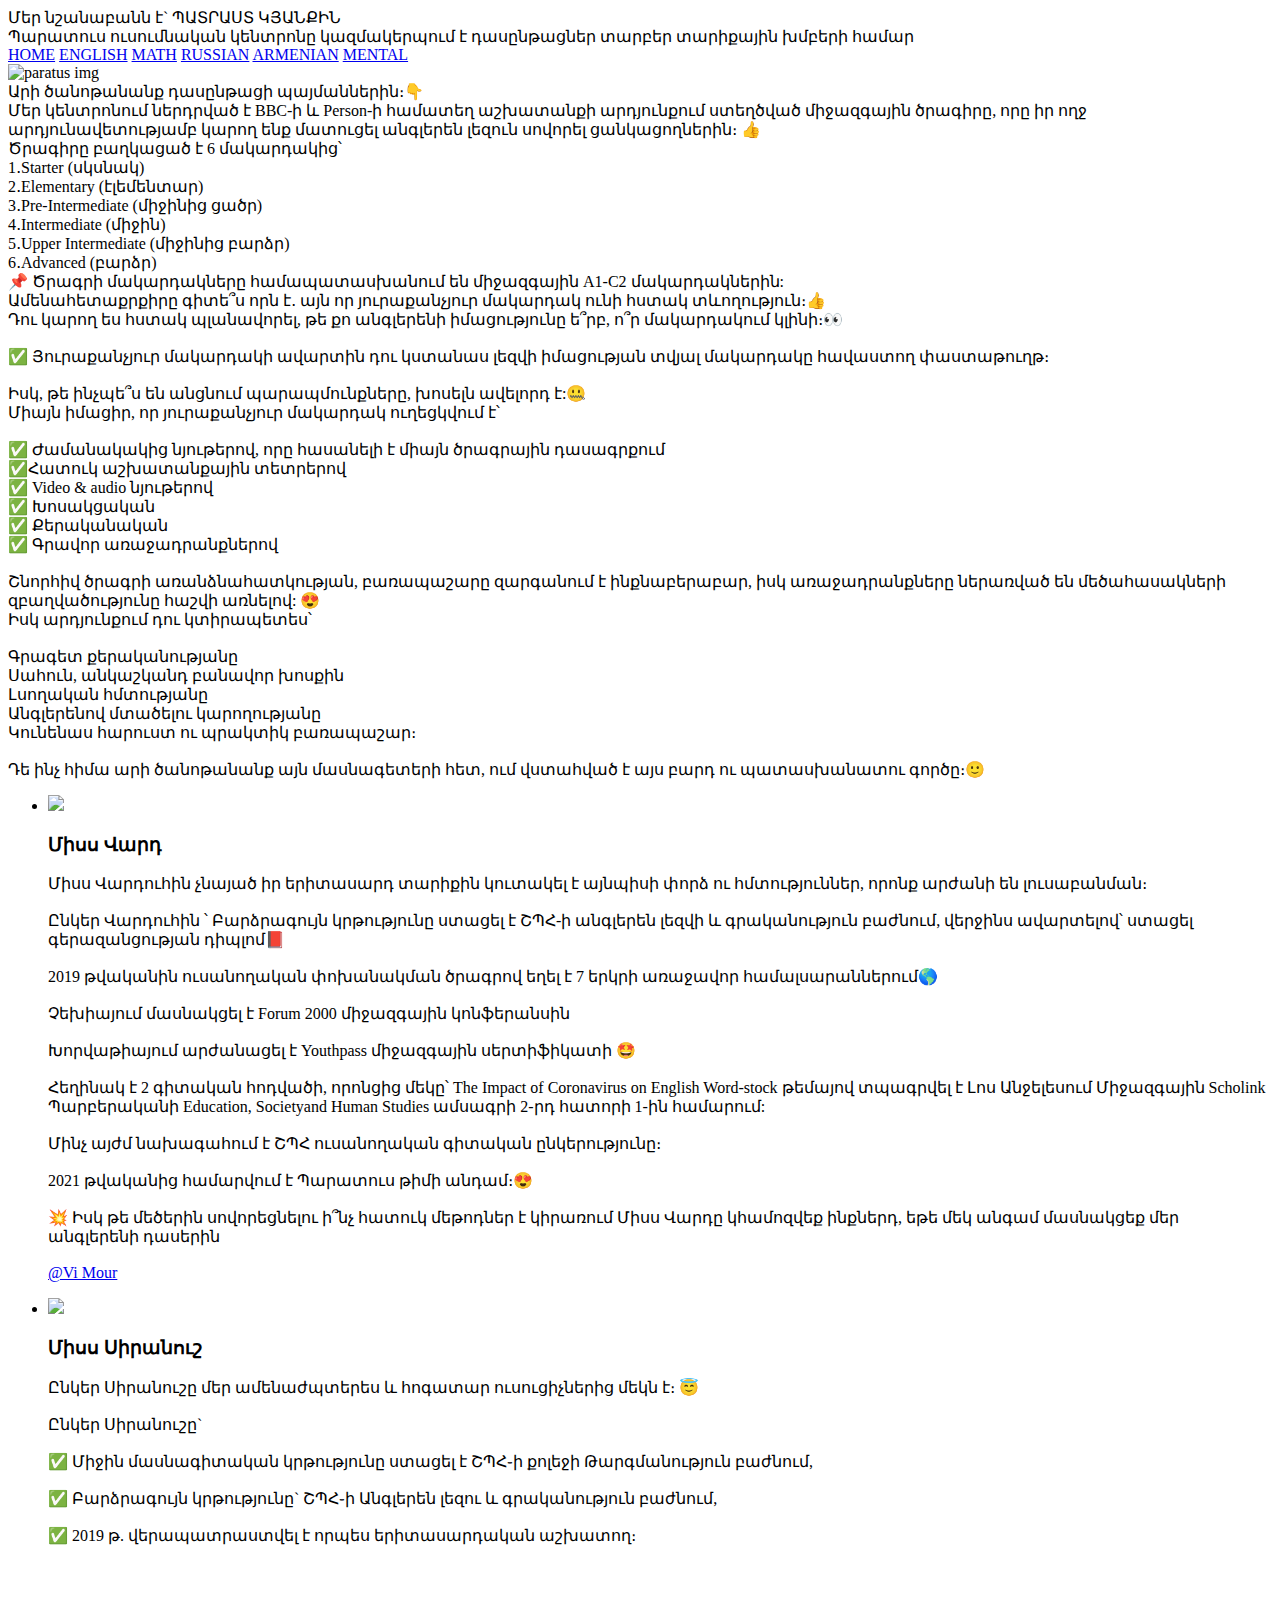
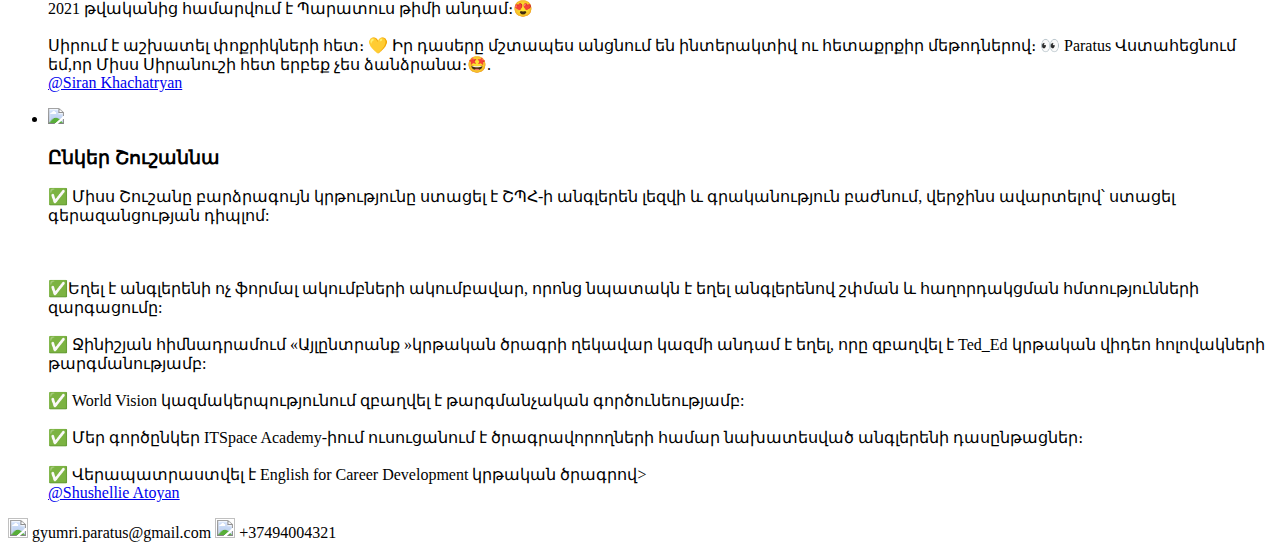
==== english/index.html @ d5afbdf9 "Update index.html" ====
<!DOCTYPE html>
<html lang="en">

<head>
    <meta charset="UTF-8">
    <meta http-equiv="X-UA-Compatible" content="IE=edge">
    <meta name="viewport" content="width=device-width, initial-scale=1.0">
    <title>Paratus English</title>
    <link rel="stylesheet" href="style.css">
    <link rel="icon" href="IMG/paratus.png">
    <link rel="stylesheet" href="https://pro.fontawesome.com/releases/v5.10.0/css/all.css"
        integrity="sha384-AYmEC3Yw5cVb3ZcuHtOA93w35dYTsvhLPVnYs9eStHfGJvOvKxVfELGroGkvsg+p" crossorigin="anonymous" />
    <meta name="viewport" content="width=device-width, initial-scale=1">
</head>

<body>
    <div class="containner">
        
        <div class="main">
        <div class="nav">
         
               <span class="first">Մեր նշանաբանն է` ՊԱՏՐԱՍՏ ԿՅԱՆՔԻՆ</span><br>
               <span class="first">Պարատուս ուսումնական կենտրոնը կազմակերպում է դասընթացներ տարբեր տարիքային խմբերի համար</span>
                  
          
               <div class="objects">
                <a href="https://paratus-gyumri.github.io/" class="hrefs">HOME</a>
                <a href="https://paratus-gyumri.github.io/english/index.html" class="hrefs1">ENGLISH</a>
                <a href="https://paratus-gyumri.github.io/math/index.html" class="hrefs">MATH</a>
                <a href="https://paratus-gyumri.github.io/russian/index.html" class="hrefs">RUSSIAN</a>
                <a href="https://paratus-gyumri.github.io/armenian/index.html" class="hrefs">ARMENIAN</a>
                <a href="https://paratus-gyumri.github.io/mental/index.html" class="hrefs">MENTAL</a>
               </div>
               <img class="imgp" src="IMG/paratus-removebg-preview.png  " alt="paratus img" width="150px" height="150px">
                   
        </div></div>
<div class="dasyntaci_payamanner">
        <span class="dasyntac">Արի ծանոթանանք դասընթացի պայմաններին։👇<br>
                    Մեր կենտրոնում ներդրված է BBC-ի և Person-ի համատեղ աշխատանքի արդյունքում ստեղծված միջազգային  ծրագիրը, որը  իր  ողջ արդյունավետությամբ կարող ենք մատուցել անգլերեն լեզուն սովորել ցանկացողներին։ 👍<br>
                    Ծրագիրը բաղկացած է  6 մակարդակից՝<br>
                    1․Starter (սկսնակ)<br>
                    2․Elementary (էլեմենտար)<br>
                    3․Pre-Intermediate (միջինից ցածր)<br>
                    4․Intermediate  (միջին)<br>
                    5․Upper Intermediate (միջինից բարձր) <br>
                    6․Advanced (բարձր)<br>
                    📌 Ծրագրի մակարդակները  համապատասխանում  են միջազգային A1-C2 մակարդակներին:<br>
                    Ամենահետաքրքիրը գիտե՞ս որն է․ այն որ յուրաքանչյուր մակարդակ ունի հստակ  տևողություն։👍<br>
                    Դու կարող ես հստակ պլանավորել, թե քո անգլերենի իմացությունը ե՞րբ, ո՞ր մակարդակում կլինի։👀<br><br>
                    
                    ✅ Յուրաքանչյուր մակարդակի ավարտին դու կստանաս լեզվի իմացության տվյալ մակարդակը հավաստող փաստաթուղթ։<br><br>
                    Իսկ, թե ինչպե՞ս են անցնում  պարապմունքները, խոսելն ավելորդ է:🤐<br>
                    Միայն իմացիր, որ յուրաքանչյուր մակարդակ  ուղեցկվում է՝ <br><br>
                    
                    ✅ Ժամանակակից նյութերով, որը հասանելի է միայն ծրագրային դասագրքում<br>
                    ✅Հատուկ աշխատանքային տետրերով<br>
                    ✅ Video & audio նյութերով <br>
                    ✅ Խոսակցական <br>
                    ✅ Քերականական <br>
                    ✅ Գրավոր առաջադրանքներով<br><br>
                    Շնորհիվ ծրագրի առանձնահատկության, բառապաշարը  զարգանում է ինքնաբերաբար, իսկ առաջադրանքները ներառված են մեծահասակների զբաղվածությունը հաշվի առնելով: 😍<br>
                    Իսկ արդյունքում դու կտիրապետես՝<br><br>
                    
                    Գրագետ քերականությանը<br>
                    Սահուն, անկաշկանդ բանավոր խոսքին<br>
                    Լսողական հմտությանը<br>
                    Անգլերենով մտածելու կարողությանը<br>
                    Կունենաս հարուստ ու պրակտիկ բառապաշար։<br><br>

                    Դե ինչ հիմա  արի ծանոթանանք այն մասնագետերի հետ, ում վստահված է այս բարդ ու պատասխանատու գործը։🙂
                </span></div>
    <ul class="team">
        <li class="member co-funder">
            <div class="thumb"><img src="https://scontent.xx.fbcdn.net/v/t1.15752-9/249481009_598930254784530_2491373940085546173_n.jpg?stp=dst-jpg_s403x403&_nc_cat=104&ccb=1-7&_nc_sid=aee45a&_nc_ohc=xCcYP4nRC3AAX9Hw6ps&_nc_ad=z-m&_nc_cid=0&_nc_ht=scontent.xx&oh=03_AdSMAUtoLyo241h4gtSD3UEWc2rHXOjrMedvFL8CtHyovA&oe=637E9590"></div>
            <div class="description">
                
                <h3>Միսս Վարդ</h3>
                <p class="ps">Միսս Վարդուհին չնայած իր երիտասարդ տարիքին կուտակել է այնպիսի փորձ ու հմտություններ, որոնք արժանի են լուսաբանման։<br><br>
                    Ընկեր Վարդուհին ՝ 
                    Բարձրագույն կրթությունը ստացել է ՇՊՀ-ի անգլերեն լեզվի և գրականություն բաժնում, վերջինս ավարտելով՝ ստացել  գերազանցության դիպլոմ📕<br><br>
                    
                    2019 թվականին ուսանողական փոխանակման ծրագրով եղել է 7 երկրի առաջավոր համալսարաններում🌎<br><br>
                    
                    Չեխիայում մասնակցել է Forum 2000 միջազգային կոնֆերանսին<br><br>
                    
                    Խորվաթիայում արժանացել է Youthpass միջազգային սերտիֆիկատի 🤩<br><br>
                    
                    Հեղինակ է 2 գիտական հոդվածի, որոնցից մեկը՝ The Impact of Coronavirus on English Word-stock թեմայով տպագրվել է Լոս Անջելեսում Միջազգային Scholink Պարբերականի Education, Societyand Human Studies ամսագրի 2-րդ հատորի 1-ին համարում:<br><br>
                   
                    Մինչ այժմ  նախագահում է ՇՊՀ ուսանողական գիտական ընկերությունը։<br><br>

                    2021 թվականից համարվում է Պարատուս թիմի անդամ։😍<br><br>
                    
                    💥 Իսկ թե մեծերին սովորեցնելու ի՞նչ հատուկ մեթոդներ է կիրառում Միսս Վարդը  կհամոզվեք ինքներդ, եթե  մեկ անգամ  մասնակցեք մեր անգլերենի դասերին<br><br><a target="_blank" href="https://www.facebook.com/varduhi.mourazian">@Vi Mour</a></p>
                    
            </div>
        </li>
        <li class="member co-funder">
            <div class="thumb"><img src="https://scontent.xx.fbcdn.net/v/t1.15752-9/271389668_271896545039119_6107512464650035247_n.png?stp=dst-png_p320x320&_nc_cat=109&ccb=1-7&_nc_sid=aee45a&_nc_ohc=v6vCA7-CIjUAX93Fy0N&_nc_ad=z-m&_nc_cid=0&_nc_ht=scontent.xx&oh=03_AdT3unFd5udUZwPFYyc8Lia9wUyDumDj68OF8fJKbwrTtA&oe=637CCDC9"></div>
            <div class="description">
                <h3>Միսս Սիրանուշ</h3>
                <p class="ps">Ընկեր Սիրանուշը մեր ամենաժպտերես և հոգատար ուսուցիչներից մեկն է։ 😇<br><br>
                    Ընկեր Սիրանուշը`<br><br>
                    
                    ✅ Միջին մասնագիտական կրթությունը ստացել է ՇՊՀ֊ի քոլեջի Թարգմանություն բաժնում,<br><br>
                    ✅ Բարձրագույն կրթությունը` ՇՊՀ֊ի Անգլերեն լեզու և գրականություն բաժնում,<br><br>
                    ✅ 2019 թ. վերապատրաստվել է որպես երիտասարդական աշխատող։<br><br><br><br>
                    
                    2021 թվականից համարվում է Պարատուս թիմի անդամ։😍<br><br>
                    Սիրում է աշխատել փոքրիկների հետ։ 💛
                    
                    Իր դասերը մշտապես անցնում են ինտերակտիվ ու հետաքրքիր մեթոդներով։ 👀
                    Paratus
                    Վստահեցնում եմ,որ Միսս Սիրանուշի հետ երբեք չես ձանձրանա։🤩.<br><a href="https://www.facebook.com/S.Khachatryan99">@Siran Khachatryan</a></p>
            </div>
        </li>
        <li class="member">
            <div class="thumb"><img src="IMG/atoyanshush.png"></div>
            <div class="description">
                <h3>Ընկեր Շուշաննա</h3>
                <p class="ps">✅ Միսս Շուշանը բարձրագույն կրթությունը ստացել է
                    ՇՊՀ-ի անգլերեն լեզվի և գրականություն բաժնում,
                    վերջինս ավարտելով՝
                    ստացել գերազանցության դիպլոմ:<br><br><br><br>
                    ✅Եղել է անգլերենի ոչ ֆորմալ ակումբների ակումբավար,
                    որոնց նպատակն է եղել անգլերենով շփման և
                    հաղորդակցման հմտությունների զարգացումը:<br><br>
                    ✅ Ջինիշյան հիմնադրամում «Այլընտրանք »կրթական
                    ծրագրի ղեկավար կազմի անդամ է եղել, որը զբաղվել է
                    Ted_Ed կրթական վիդեո հոլովակների թարգմանությամբ:<br><br>
                    ✅ World Vision կազմակերպությունում զբաղվել
                    է թարգմանչական գործունեությամբ:<br><br>
                    ✅ Մեր գործընկեր ITSpace Academy-իում
                    ուսուցանում է ծրագրավորողների համար նախատեսված
                    անգլերենի դասընթացներ։<br><br>
                    ✅ Վերապատրաստվել է English for Career Development
                    կրթական ծրագրով><br><a href="https://www.facebook.com/shushellie.atoyan">@Shushellie Atoyan</a></p>
            </div>
        </li>
</ul>

</div>
    <div class="down">
        <div class="social">
            <a class="social__icon instagram" target="_blank" href="https://www.instagram.com/paratus.am/">
                <i class="fab fa-instagram"></i>
            </a>
            <a class="social__icon facebook" target="_blank" href="https://www.facebook.com/paratus.am/">
                <i class="fab fa-facebook-f"></i>
            </a>
            <img class="x1b0d499xuo83w1" src="https://static.xx.fbcdn.net/rsrc.php/v3/yE/r/2PIcyqpptfD.png" alt=""
                height="20" width="20">
            <span class="usersel"> gyumri.paratus@gmail.com</span>
            <img class="x1b0d499xuo83w3" src="https://static.xx.fbcdn.net/rsrc.php/v3/yT/r/Dc7-7AgwkwS.png" alt=""
                height="20" width="20">
            <span class="usersel"> +37494004321</span>
        </div>
    </div>
    </div>
</body>

</html>
</body>

</html>
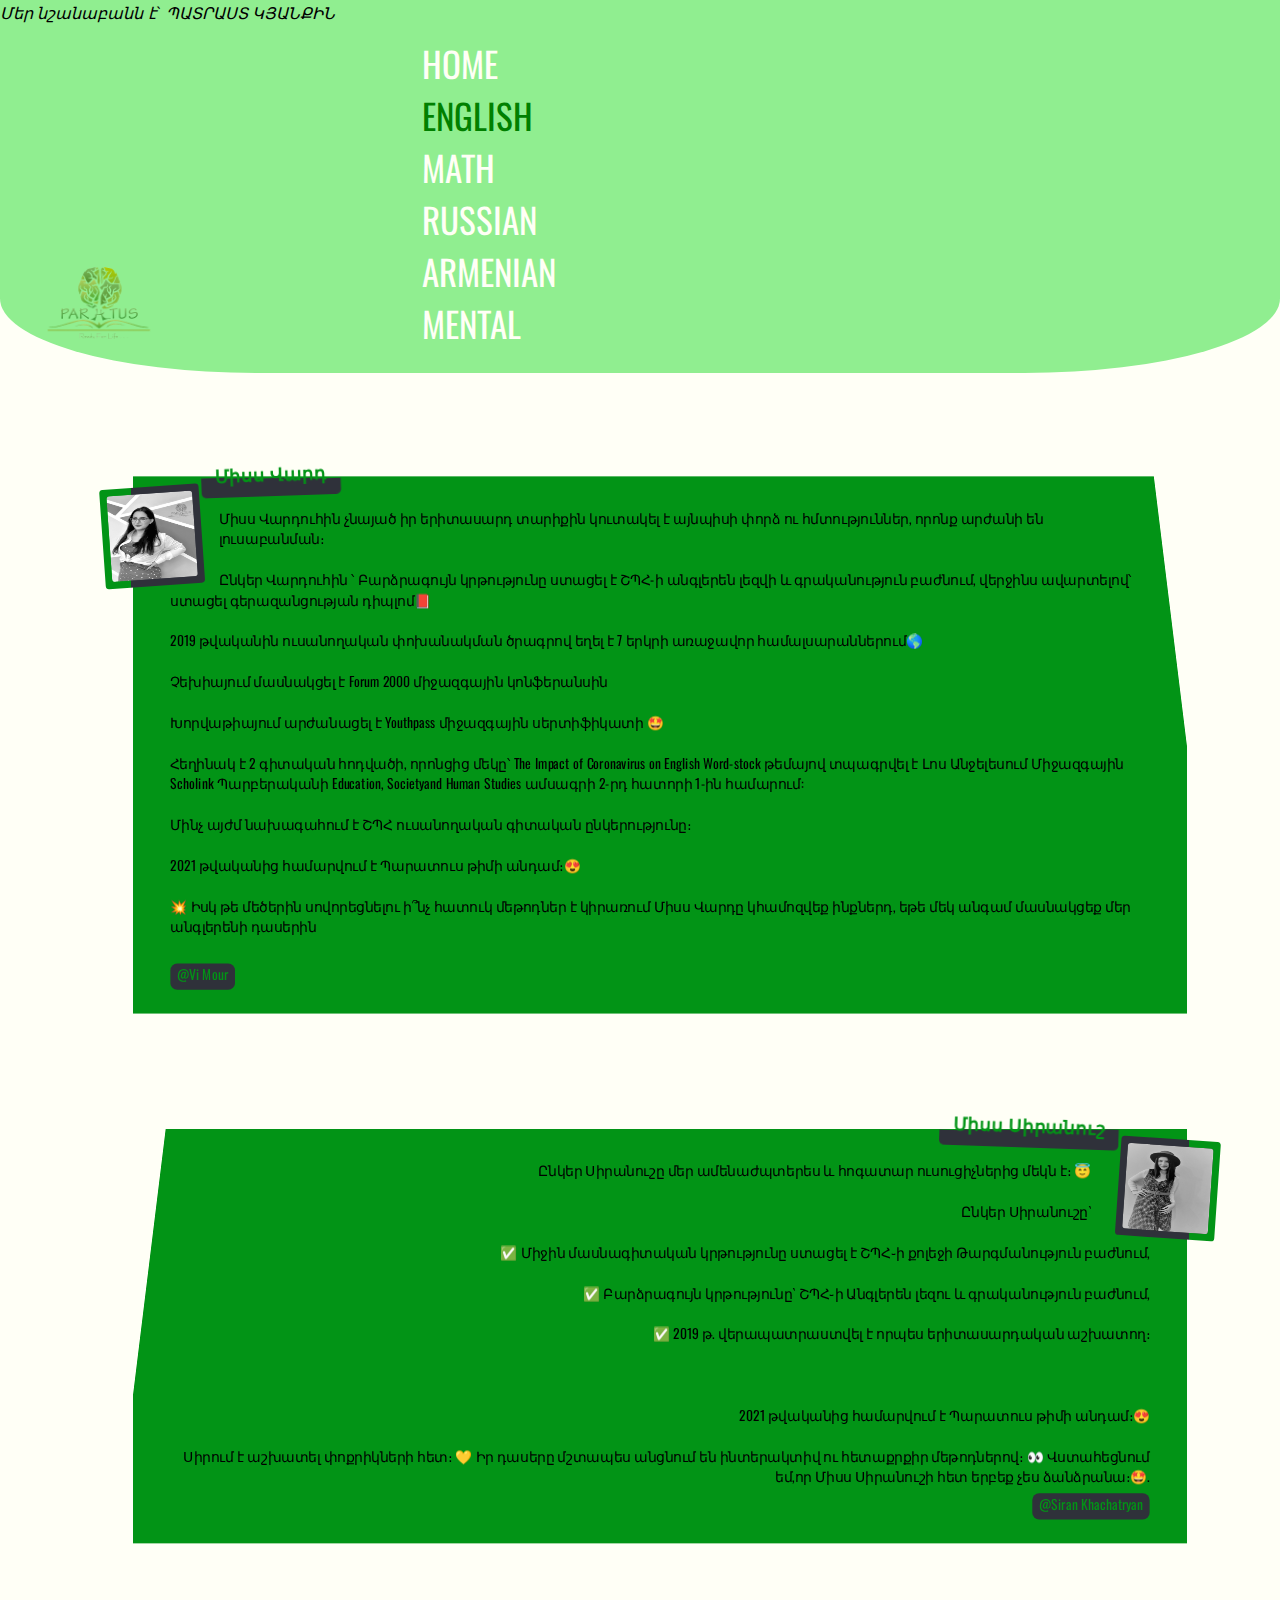
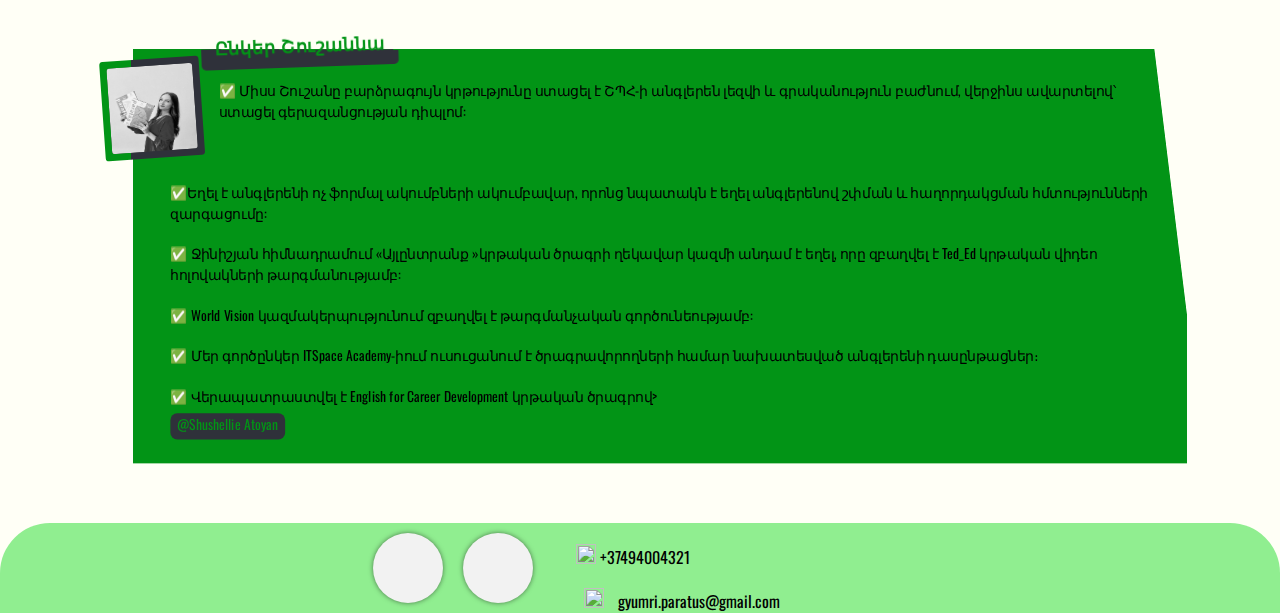
==== commit c0d66d3c: "Add files via upload" ====
--- a/english/index.html
+++ b/english/index.html
@@ -10,6 +10,8 @@
     <link rel="icon" href="IMG/paratus.png">
     <link rel="stylesheet" href="https://pro.fontawesome.com/releases/v5.10.0/css/all.css"
         integrity="sha384-AYmEC3Yw5cVb3ZcuHtOA93w35dYTsvhLPVnYs9eStHfGJvOvKxVfELGroGkvsg+p" crossorigin="anonymous" />
+        <link rel="preconnect" href="https://fonts.googleapis.com"><link rel="preconnect" href="https://fonts.gstatic.com" crossorigin>
+        <link href="https://fonts.googleapis.com/css2?family=Oswald&display=swap" rel="stylesheet">
     <meta name="viewport" content="width=device-width, initial-scale=1">
 </head>
 
@@ -19,59 +21,23 @@
         <div class="main">
         <div class="nav">
          
-               <span class="first">Մեր նշանաբանն է` ՊԱՏՐԱՍՏ ԿՅԱՆՔԻՆ</span><br>
-               <span class="first">Պարատուս ուսումնական կենտրոնը կազմակերպում է դասընթացներ տարբեր տարիքային խմբերի համար</span>
-                  
+            <span class="first1">Մեր նշանաբանն է` ՊԱՏՐԱՍՏ ԿՅԱՆՔԻՆ</span><br>
           
                <div class="objects">
-                <a href="https://paratus-gyumri.github.io/" class="hrefs">HOME</a>
-                <a href="https://paratus-gyumri.github.io/english/index.html" class="hrefs1">ENGLISH</a>
-                <a href="https://paratus-gyumri.github.io/math/index.html" class="hrefs">MATH</a>
-                <a href="https://paratus-gyumri.github.io/russian/index.html" class="hrefs">RUSSIAN</a>
-                <a href="https://paratus-gyumri.github.io/armenian/index.html" class="hrefs">ARMENIAN</a>
-                <a href="https://paratus-gyumri.github.io/mental/index.html" class="hrefs">MENTAL</a>
+                <a href="https://yzakaryan.github.io/" class="hrefs">HOME</a><br>
+                <a href="https://yzakaryan.github.io/english/index.html" class="hrefs1">ENGLISH</a><br>
+                <a href="https://yzakaryan.github.io/math/index.html" class="hrefs">MATH</a><br>
+                <a href="https://yzakaryan.github.io/russian/index.html" class="hrefs">RUSSIAN</a><br>
+                <a href="https://yzakaryan.github.io/armenian/index.html" class="hrefs">ARMENIAN</a><br>
+                <a href="https://yzakaryan.github.io/mental/index.html" class="hrefs">MENTAL</a>
                </div>
-               <img class="imgp" src="IMG/paratus-removebg-preview.png  " alt="paratus img" width="150px" height="150px">
+               <img class="imgp" src="IMG/paratus-removebg-preview.png  " alt="paratus img" width="120px" height="120px">
                    
         </div></div>
-<div class="dasyntaci_payamanner">
-        <span class="dasyntac">Արի ծանոթանանք դասընթացի պայմաններին։👇<br>
-                    Մեր կենտրոնում ներդրված է BBC-ի և Person-ի համատեղ աշխատանքի արդյունքում ստեղծված միջազգային  ծրագիրը, որը  իր  ողջ արդյունավետությամբ կարող ենք մատուցել անգլերեն լեզուն սովորել ցանկացողներին։ 👍<br>
-                    Ծրագիրը բաղկացած է  6 մակարդակից՝<br>
-                    1․Starter (սկսնակ)<br>
-                    2․Elementary (էլեմենտար)<br>
-                    3․Pre-Intermediate (միջինից ցածր)<br>
-                    4․Intermediate  (միջին)<br>
-                    5․Upper Intermediate (միջինից բարձր) <br>
-                    6․Advanced (բարձր)<br>
-                    📌 Ծրագրի մակարդակները  համապատասխանում  են միջազգային A1-C2 մակարդակներին:<br>
-                    Ամենահետաքրքիրը գիտե՞ս որն է․ այն որ յուրաքանչյուր մակարդակ ունի հստակ  տևողություն։👍<br>
-                    Դու կարող ես հստակ պլանավորել, թե քո անգլերենի իմացությունը ե՞րբ, ո՞ր մակարդակում կլինի։👀<br><br>
-                    
-                    ✅ Յուրաքանչյուր մակարդակի ավարտին դու կստանաս լեզվի իմացության տվյալ մակարդակը հավաստող փաստաթուղթ։<br><br>
-                    Իսկ, թե ինչպե՞ս են անցնում  պարապմունքները, խոսելն ավելորդ է:🤐<br>
-                    Միայն իմացիր, որ յուրաքանչյուր մակարդակ  ուղեցկվում է՝ <br><br>
-                    
-                    ✅ Ժամանակակից նյութերով, որը հասանելի է միայն ծրագրային դասագրքում<br>
-                    ✅Հատուկ աշխատանքային տետրերով<br>
-                    ✅ Video & audio նյութերով <br>
-                    ✅ Խոսակցական <br>
-                    ✅ Քերականական <br>
-                    ✅ Գրավոր առաջադրանքներով<br><br>
-                    Շնորհիվ ծրագրի առանձնահատկության, բառապաշարը  զարգանում է ինքնաբերաբար, իսկ առաջադրանքները ներառված են մեծահասակների զբաղվածությունը հաշվի առնելով: 😍<br>
-                    Իսկ արդյունքում դու կտիրապետես՝<br><br>
-                    
-                    Գրագետ քերականությանը<br>
-                    Սահուն, անկաշկանդ բանավոր խոսքին<br>
-                    Լսողական հմտությանը<br>
-                    Անգլերենով մտածելու կարողությանը<br>
-                    Կունենաս հարուստ ու պրակտիկ բառապաշար։<br><br>
 
-                    Դե ինչ հիմա  արի ծանոթանանք այն մասնագետերի հետ, ում վստահված է այս բարդ ու պատասխանատու գործը։🙂
-                </span></div>
     <ul class="team">
         <li class="member co-funder">
-            <div class="thumb"><img src="https://scontent.xx.fbcdn.net/v/t1.15752-9/249481009_598930254784530_2491373940085546173_n.jpg?stp=dst-jpg_s403x403&_nc_cat=104&ccb=1-7&_nc_sid=aee45a&_nc_ohc=xCcYP4nRC3AAX9Hw6ps&_nc_ad=z-m&_nc_cid=0&_nc_ht=scontent.xx&oh=03_AdSMAUtoLyo241h4gtSD3UEWc2rHXOjrMedvFL8CtHyovA&oe=637E9590"></div>
+            <div class="thumb"><img src="IMG/missvard.jpg"></div>
             <div class="description">
                 
                 <h3>Միսս Վարդ</h3>
@@ -96,7 +62,7 @@
             </div>
         </li>
         <li class="member co-funder">
-            <div class="thumb"><img src="https://scontent.xx.fbcdn.net/v/t1.15752-9/271389668_271896545039119_6107512464650035247_n.png?stp=dst-png_p320x320&_nc_cat=109&ccb=1-7&_nc_sid=aee45a&_nc_ohc=v6vCA7-CIjUAX93Fy0N&_nc_ad=z-m&_nc_cid=0&_nc_ht=scontent.xx&oh=03_AdT3unFd5udUZwPFYyc8Lia9wUyDumDj68OF8fJKbwrTtA&oe=637CCDC9"></div>
+            <div class="thumb"><img src="IMG/ynkersiranush.png"></div>
             <div class="description">
                 <h3>Միսս Սիրանուշ</h3>
                 <p class="ps">Ընկեր Սիրանուշը մեր ամենաժպտերես և հոգատար ուսուցիչներից մեկն է։ 😇<br><br>
@@ -110,7 +76,6 @@
                     Սիրում է աշխատել փոքրիկների հետ։ 💛
                     
                     Իր դասերը մշտապես անցնում են ինտերակտիվ ու հետաքրքիր մեթոդներով։ 👀
-                    Paratus
                     Վստահեցնում եմ,որ Միսս Սիրանուշի հետ երբեք չես ձանձրանա։🤩.<br><a href="https://www.facebook.com/S.Khachatryan99">@Siran Khachatryan</a></p>
             </div>
         </li>
@@ -142,21 +107,20 @@
 </div>
     <div class="down">
         <div class="social">
+      
             <a class="social__icon instagram" target="_blank" href="https://www.instagram.com/paratus.am/">
-                <i class="fab fa-instagram"></i>
+              <i class="fab fa-instagram"></i>
             </a>
             <a class="social__icon facebook" target="_blank" href="https://www.facebook.com/paratus.am/">
-                <i class="fab fa-facebook-f"></i>
+              <i class="fab fa-facebook-f"></i>
             </a>
-            <img class="x1b0d499xuo83w1" src="https://static.xx.fbcdn.net/rsrc.php/v3/yE/r/2PIcyqpptfD.png" alt=""
-                height="20" width="20">
-            <span class="usersel"> gyumri.paratus@gmail.com</span>
-            <img class="x1b0d499xuo83w3" src="https://static.xx.fbcdn.net/rsrc.php/v3/yT/r/Dc7-7AgwkwS.png" alt=""
-                height="20" width="20">
-            <span class="usersel"> +37494004321</span>
+          <div class="down2"> <img class="x1b0d499xuo83w1" src="https://static.xx.fbcdn.net/rsrc.php/v3/yT/r/Dc7-7AgwkwS.png" alt="" height="20" width="20">
+            <span class="usersel1"> +37494004321</span></div>
+          <div class="down3"> <img class="x1b0d499xuo83w3" src="https://static.xx.fbcdn.net/rsrc.php/v3/yE/r/2PIcyqpptfD.png" alt="" height="20" width="20">
+            <span class="usersel"> gyumri.paratus@gmail.com</span></div>
         </div>
     </div>
-    </div>
+    
 </body>
 
 </html>
--- a/english/style.css
+++ b/english/style.css
@@ -0,0 +1,372 @@
+@import url('https://fonts.googleapis.com/css2?family=Oswald&display=swap');
+
+.down2{
+	margin-top: -4%;
+	margin-left: 5%;
+}
+
+.dasyntac{
+    font-weight: lighter;
+	font-family: 'Segoe UI', Tahoma, Geneva, Verdana, sans-serif;
+	
+}
+
+
+
+.imgp{
+	margin-left: 3%;
+    margin-top: -25%;
+    margin-bottom: 5px;
+    max-width: 100%;
+    max-height: 100%;
+}
+	
+	.objects{
+		margin-left: 33%;
+		margin-top: 1%;
+	}
+	
+	.hrefs{
+		text-decoration: none;
+		color: #FFFFF6;
+		border-radius: 20%;
+		font-size: 35px;
+	}
+	
+	.hrefs1{
+		text-decoration: none;
+		color: green;
+		border-radius: 20%;
+		font-size: 35px;
+	}
+	
+	.nav{
+	background-color: lightgreen;
+	border-bottom-left-radius: 20%;
+	border-bottom-right-radius: 20%;
+	width: 100%;
+	}
+	
+	.first1{
+		font-weight: lighter;
+		font-style: italic;
+		font-family: 'Segoe UI', Tahoma, Geneva, Verdana, sans-serif;
+		text-align: center;
+	}
+	
+
+
+	
+/* social icon */
+.usersel{
+	user-select: all;
+	margin-left: 10px;
+}
+
+.usersel1{
+	margin-top: 3%;
+}
+
+.x1b0d499xuo83w1{
+	margin-left: -27%;
+	margin-top: 24%;
+
+}
+
+.x1b0d499xuo83w3{
+	margin-left: -70%;
+    margin-top: 33%;
+}
+
+.social{
+	margin-left: 0%;
+    margin-top: -1em;
+    width: 100%;
+    max-height: 20vh;
+    display: flex;
+    align-items: center;
+    justify-content: center;
+    background-color: lightgreen;
+    border-top-left-radius: 50px;
+    border-top-right-radius: 50px
+}
+
+  .social__icon{
+	text-decoration: none;
+	display:flex;
+	align-items:center;
+	justify-content:center;
+	width: 70px;
+	height: 70px;
+	margin: 10px;
+	background-color: #f2f2f2;
+	border-radius: 50%;
+	box-shadow: 0px 0px 5px #00000080;
+	transition: all 0.3s ease;
+	position: relative;
+	overflow:hidden;
+  }
+  
+  .social__icon i {
+	font-size: 26px;
+	color: #67798e;
+	transition: all 0.3s ease;
+	z-index: 1;
+  }
+  
+  .social__icon:after{
+	content: "";
+	width: 70px;
+	height: 70px;
+	position:absolute;
+	transform: translate(0, 70px);
+	border-radius: 50%;
+	transition: all 0.3s ease;
+  }
+
+  .social__icon.instagram:after{
+	background-color: #833AB4;
+  }
+  .social__icon.facebook:after{
+	background-color: #3b5998;
+  }
+
+  
+  .social__icon:hover {
+	transform: translateY(-4px);
+	box-shadow: 0px 0px 15px #00000080;
+  }
+  
+  .social__icon:hover i{
+	 color: #fff;
+  }
+  
+  .social__icon:hover:after{
+	transform: translate(0);
+  }
+
+  .social__icon:hover {
+	transform: translateY(-4px);
+	box-shadow: 0px 0px 15px #00000080;
+  }
+  
+  .social__icon:hover i{
+	 color: #fff;
+  }
+  
+  .social__icon:hover:after{
+	transform: translate(0);
+  }
+  /* social icon */
+  
+  /* main */
+  .content{
+    margin-top: 20%;
+    margin-left: 15em;
+    background-color: lightgreen;
+    border-radius: 20%;
+    font-size: 25px;
+    width: 80%;
+    text-align: center;
+}
+
+:root {
+	--green: #029416;
+	--dark: #2f313a;
+	--deg: -86deg;
+	--trans: all 0.4s ease 0s;
+    --white: #fff;
+}
+
+body {
+	max-width: 100%;
+    margin: 0;
+    padding: 0;
+    overflow-x: hidden;
+    justify-content: center;
+    font-family: 'Oswald', sans-serif;
+    background-color: #fffff6;
+    font-size: 1em;
+    user-select: none
+}
+
+body *,
+body *:before,
+body *:after {
+	box-sizing: border-box;
+}
+
+h2 {
+	text-align: center;
+}
+
+.team {
+	padding: 2em 0 2em 2.5em;
+	margin: 0;
+}
+
+.member {
+	margin: 1.5em 0 0.5em;
+	padding: 0.73em;
+	background: linear-gradient(
+		83deg,
+		var(--green) 0 97%,
+		#fff0 calc(97% + 1px) 100%
+	);
+	position: relative;
+	list-style: none;
+	display: inline-block;
+	transform: scale(0.85);
+	transition: var(--trans);
+}
+
+.member:nth-of-type(even) {
+	text-align: right;
+	background: linear-gradient(
+		-83deg,
+		var(--green) 0 97%,
+		#fff0 calc(97% + 1px) 100%
+	);
+}
+
+.thumb {
+	width: 13vmin;
+	height: 13vmin;
+	float: left;
+	margin-right: 1.25em;
+	background: linear-gradient(
+		var(--deg),
+		var(--dark) 0 70%,
+		var(--green) 0% 100%
+	);
+	transform: rotate(-4deg);
+	transition: var(--trans);
+	border-radius: 0.25em;
+	overflow: hidden;
+	margin-left: -3em;
+	padding: 0.5em;
+}
+
+.member:nth-of-type(even) .thumb {
+	--deg: 86deg;
+	float: right;
+	margin-left: 2em;
+	margin-right: -3em;
+	transform: rotate(4deg);
+}
+
+.thumb img {
+	width: 100%;
+	height: 100%;
+	border-radius: 0.25em;
+	filter: grayscale(1);
+	background: var(--dark);
+}
+
+.member:hover {
+	transform: scale(1);
+	transition: var(--trans);
+	filter: drop-shadow(0px 20px 10px #0008);
+}
+
+.member:hover .thumb {
+	padding: 0.1em;
+	transition: var(--trans);
+	transform: rotate(-1deg);
+	--deg: -89deg;
+}
+
+.member:nth-of-type(even):hover .thumb {
+	--deg: 91deg;
+}
+
+.member:hover .thumb img {
+	filter: none;
+	transition: var(--trans);
+}
+
+.description {
+	padding-top: 1vmin;
+}
+
+.description p {
+	padding: 0 2em;
+	margin-bottom: 1em;
+}
+
+h3 {
+	background: linear-gradient(182deg, #fff0 60%, var(--dark) 0 100%);
+	display: inline;
+	transform: rotate(-2deg);
+	position: absolute;
+	margin: 0;
+	margin-top: -2.25em;
+	left: 9vmin;
+	padding: 0.5em 0.75em;
+	color: var(--green);
+	border-radius: 0.25em;
+	font-size: 1.35em;
+	transform-origin: left bottom;
+}
+
+.member:nth-of-type(even) h3 {
+	left: inherit;
+	right: 9vmin;
+	transform: rotate(2deg);
+	transform-origin: right bottom;
+	background: linear-gradient(-182deg, #fff0 60%, var(--dark) 0 100%);
+}
+
+.member:hover h3 {
+	transition: var(--trans);
+	transform: rotate(0deg);
+	background: linear-gradient(180deg, #fff0 59%, var(--dark) 0 100%);
+}
+
+.co-founder:after {
+	content: "Անգլերեն";
+	font-size: 1em;
+	position: absolute;
+	top: -1.5em;
+	background: var(--green);
+	right: 4em;
+	transform: rotate(3deg);
+	padding: 0.35em 0.75em 0.5em;
+	border-radius: 0.25em;
+	color: var(--dark);
+	font-weight: bold;
+}
+
+.co-founder:nth-of-type(even):after {
+	right: inherit;
+	left: 4em;
+	transform: rotate(-3deg);
+}
+
+.description p a {
+	display: inline-block;
+	margin: 0.5em 0 0 0;
+	background: var(--dark);
+	color: var(--green);
+	padding: 0.1em 0.5em 0.35em;
+	border-radius: 0.5em;
+	text-decoration: none;
+	transition: var(--trans);
+}
+.description p a:hover {
+	transition: var(--trans);
+	color: var(--dark);
+	background: var(--green);
+	font-weight: bold;
+}
+
+.description p a img {
+	float: left;
+	width: 22px;
+	filter: invert(1);
+	border-radius: 0.15em;
+	padding: 2px;
+	background: #fff;
+	margin-right: 2px;
+}
+  /* main */
